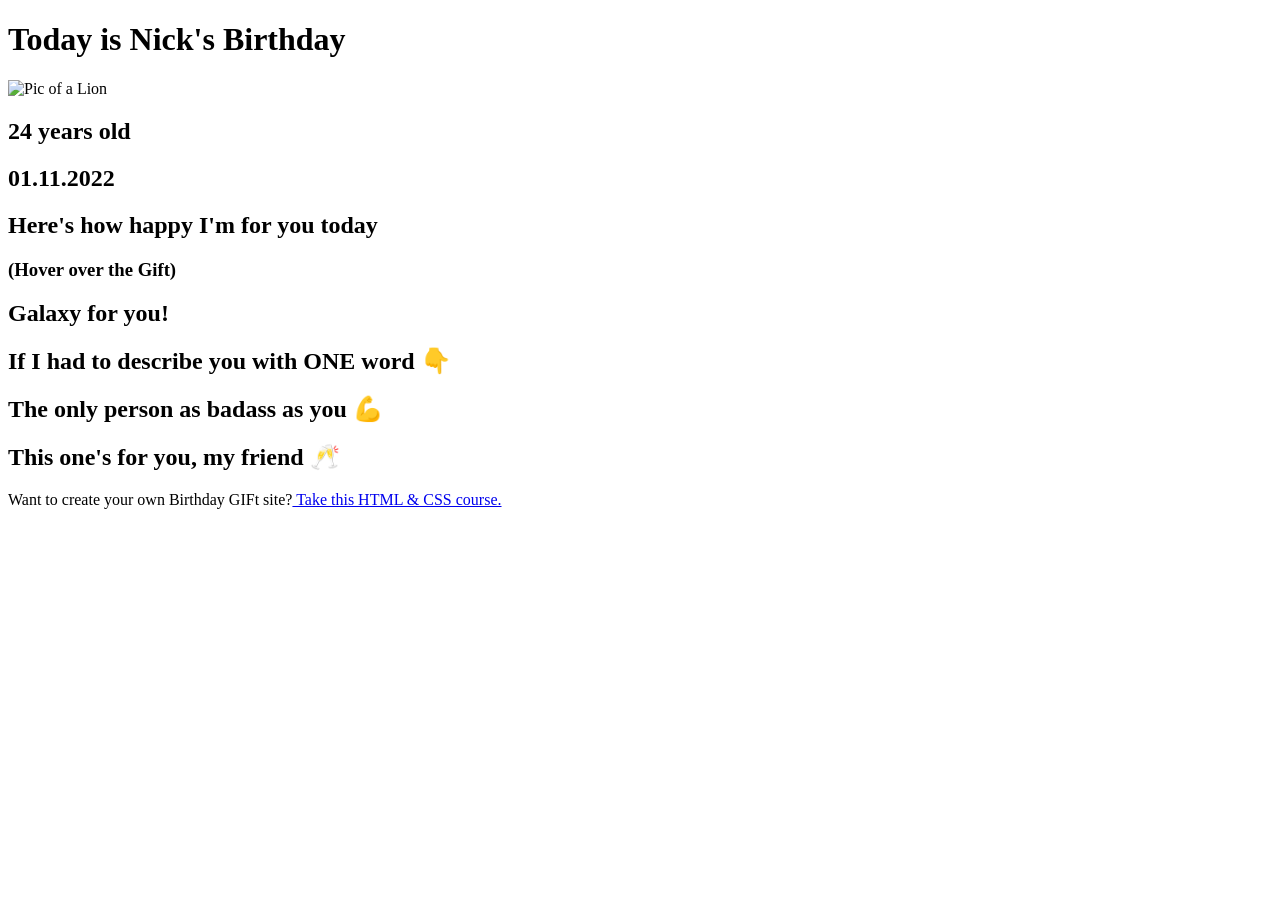
==== index.html @ 223ef025 "Rename Birthday_Gift.html to index.html" ====
<!DOCTYPE html>
<html lang="en">
<head>

    <meta charset="UTF-8">
    <meta name="viewport" content="width=device-width, initial-scale=1.0">
    
    <title> Birthday Gift </title>
    <link rel="stylesheet" href="/CSS/Birthday_Gift.css">
   
    <!-- Google Font - Happy Monkey -->
    <link rel="preconnect" href="https://fonts.googleapis.com">
    <link rel="preconnect" href="https://fonts.gstatic.com" crossorigin>
    <link href="https://fonts.googleapis.com/css2?family=Happy+Monkey&family=Orbitron:wght@400;600&display=swap" rel="stylesheet">

</head>

<body>
    <div id="main" class="textColor">
        <h1> Today is Nick's Birthday </h1>
        <img src="/images/lion.jpg" alt="Pic of a Lion" id="topImage">
        <h2 class="text"> 24 years old </h2>
        <h2 class="text"> 01.11.2022 </h2>
    
    
    <div class="gift-section">
        <h2 class="textColor  gift-tittle" style="font-size: 18pt;"> Here's how happy I'm for you today </h2>
        <h3 class="textColor  gift-hint"> (Hover over the Gift) </h3>
        <div class="img-gift" id="imgHover1"> </div>

        <h2> Galaxy for you! </h2>
        <div class="img-gift" id="imgHover2"> </div>

        <h2> If I had to describe you with ONE word 👇 </h2>
        <div class="img-gift" id="imgHover3"> </div>

        <h2> The only person as badass as you 💪 </h2>
        <div class="img-gift" id="imgHover4"> </div>

        <h2> This one's for you, my friend 🥂 </h2>
        <div class="img-gift" id="img-gift-last"> </div>

    </div>
    
    
    <footer> 
        <p>Want to create your own Birthday GIFt site?<a href="https://scrimba.com/learn/htmlandcss" class="textColor" target="_blank"> Take this HTML & CSS course. </a> </p>
    </footer>

    </div>

</body>

</html>
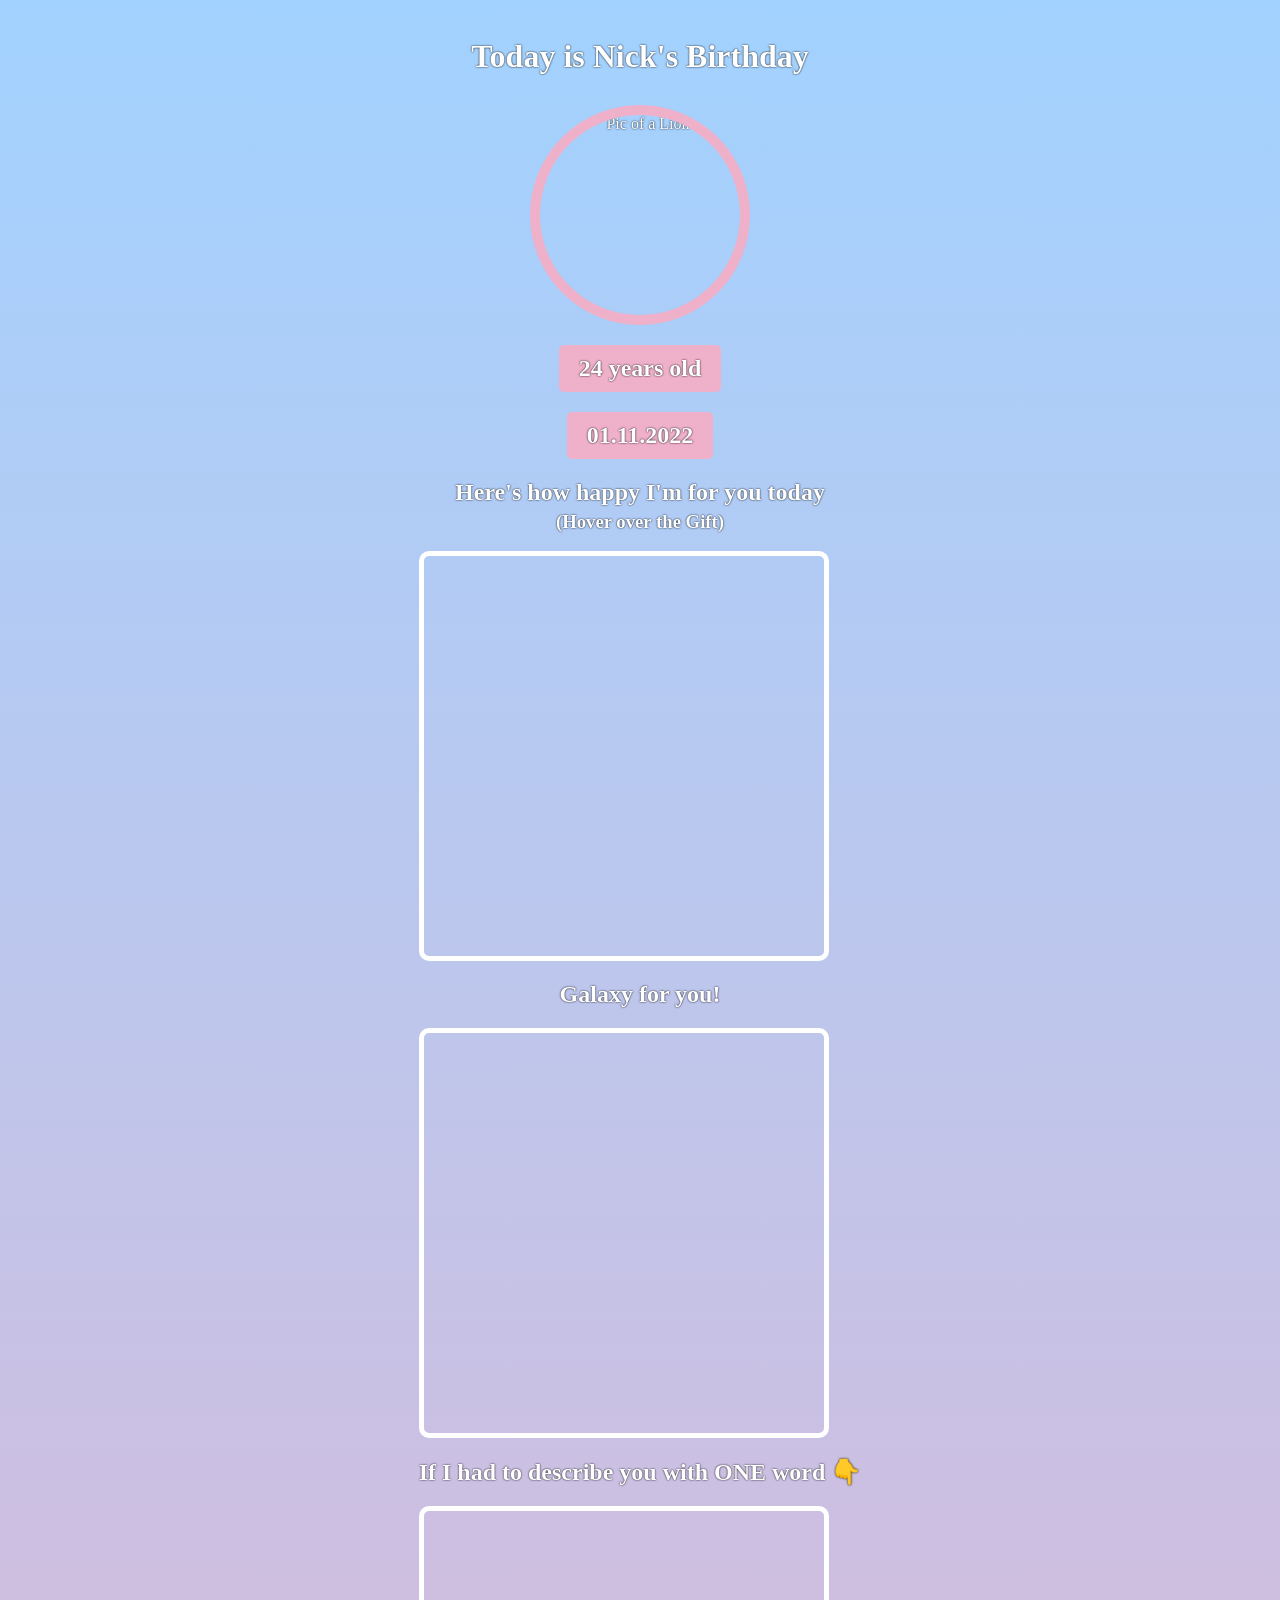
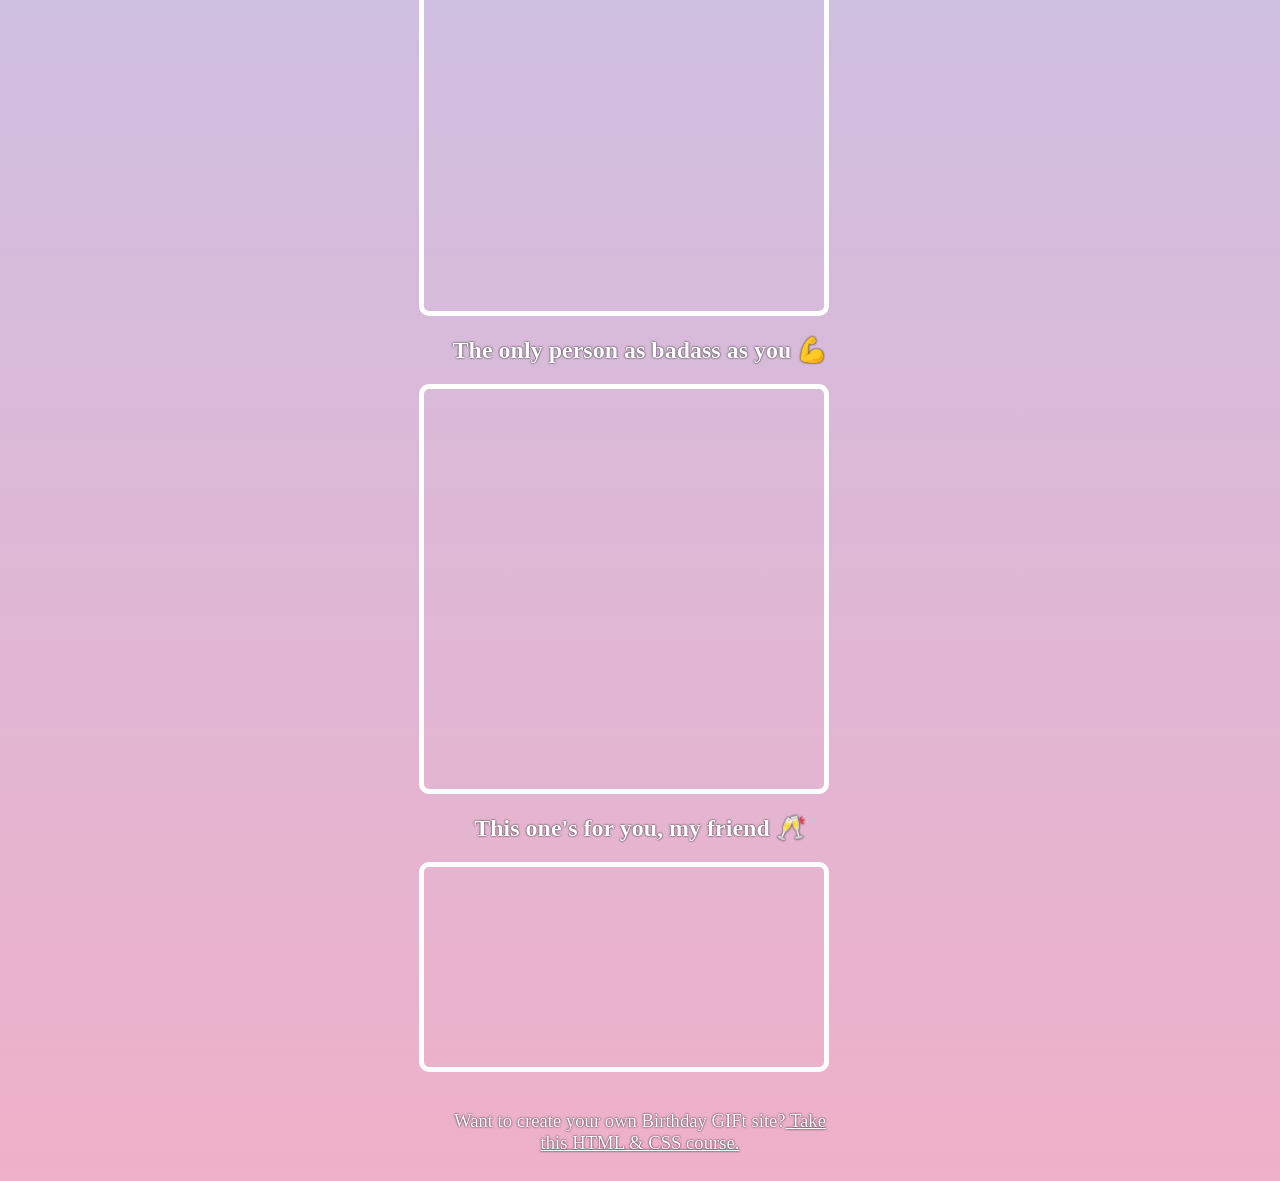
==== commit ecaf68c4: "Update index.html" ====
--- a/index.html
+++ b/index.html
@@ -6,7 +6,7 @@
     <meta name="viewport" content="width=device-width, initial-scale=1.0">
     
     <title> Birthday Gift </title>
-    <link rel="stylesheet" href="/CSS/Birthday_Gift.css">
+    <link rel="stylesheet" href="/index.css">
    
     <!-- Google Font - Happy Monkey -->
     <link rel="preconnect" href="https://fonts.googleapis.com">
--- a/index.css
+++ b/index.css
@@ -0,0 +1,94 @@
+body {
+    font-family: 'Happy Monkey', cursive;
+    text-align: center;
+    background:linear-gradient(#a2d2ff , #EFB0C9) ;
+}
+
+#main {
+    display: flex; 
+    flex-direction: column;
+    align-items: center;
+}
+
+
+h1 {
+    font-size: 24pt;
+    margin: 30px;
+}
+
+#topImage {
+    width: 200px;
+    height: 200px;
+    border-radius: 50%;
+
+    border: 10px solid #EFB0C9;
+}
+
+
+.textColor {
+    color: #ffffff;
+    text-shadow: 0 0 2px black;
+}
+
+.text {
+    margin-bottom: 0;
+    font-size: 18pt;
+    padding: 10px 20px;
+    background: #EFB0C9;
+    border-radius: 5px;
+}
+
+.img-gift {
+    background-image: url(/images/gift-cover.jpg);
+    background-size: cover;
+    height: 400px;
+    width: 400px;
+    border: 5px solid white;
+    border-radius: 10px;
+}
+
+.gift-hint {
+    margin-top: 0;
+}
+
+.gift-tittle {
+    margin-bottom: 5px;
+}
+
+#imgHover1:hover {
+    background-image: url(/images/lion.jpg);
+    background-size: cover;
+    
+   
+}
+
+#imgHover2:hover {
+    background-image: url(/images/univers.jpg);
+}
+
+#imgHover3:hover { 
+    background-image: url(/images/pngwing.com.png);
+}
+
+#imgHover4:hover {
+    background-image: url(/images/my_pic.jpg);
+    background-size: cover;
+}
+
+#img-gift-last {
+    height: 200px;
+}
+
+#img-gift-last:hover {
+    background-image: url(/images/pngwing.com.png);
+    
+}
+
+footer {
+    margin: 0 auto;
+    font-size: 14pt;
+    font-style: ;
+    margin-top: 20px;
+    width: 400px;
+}
+
